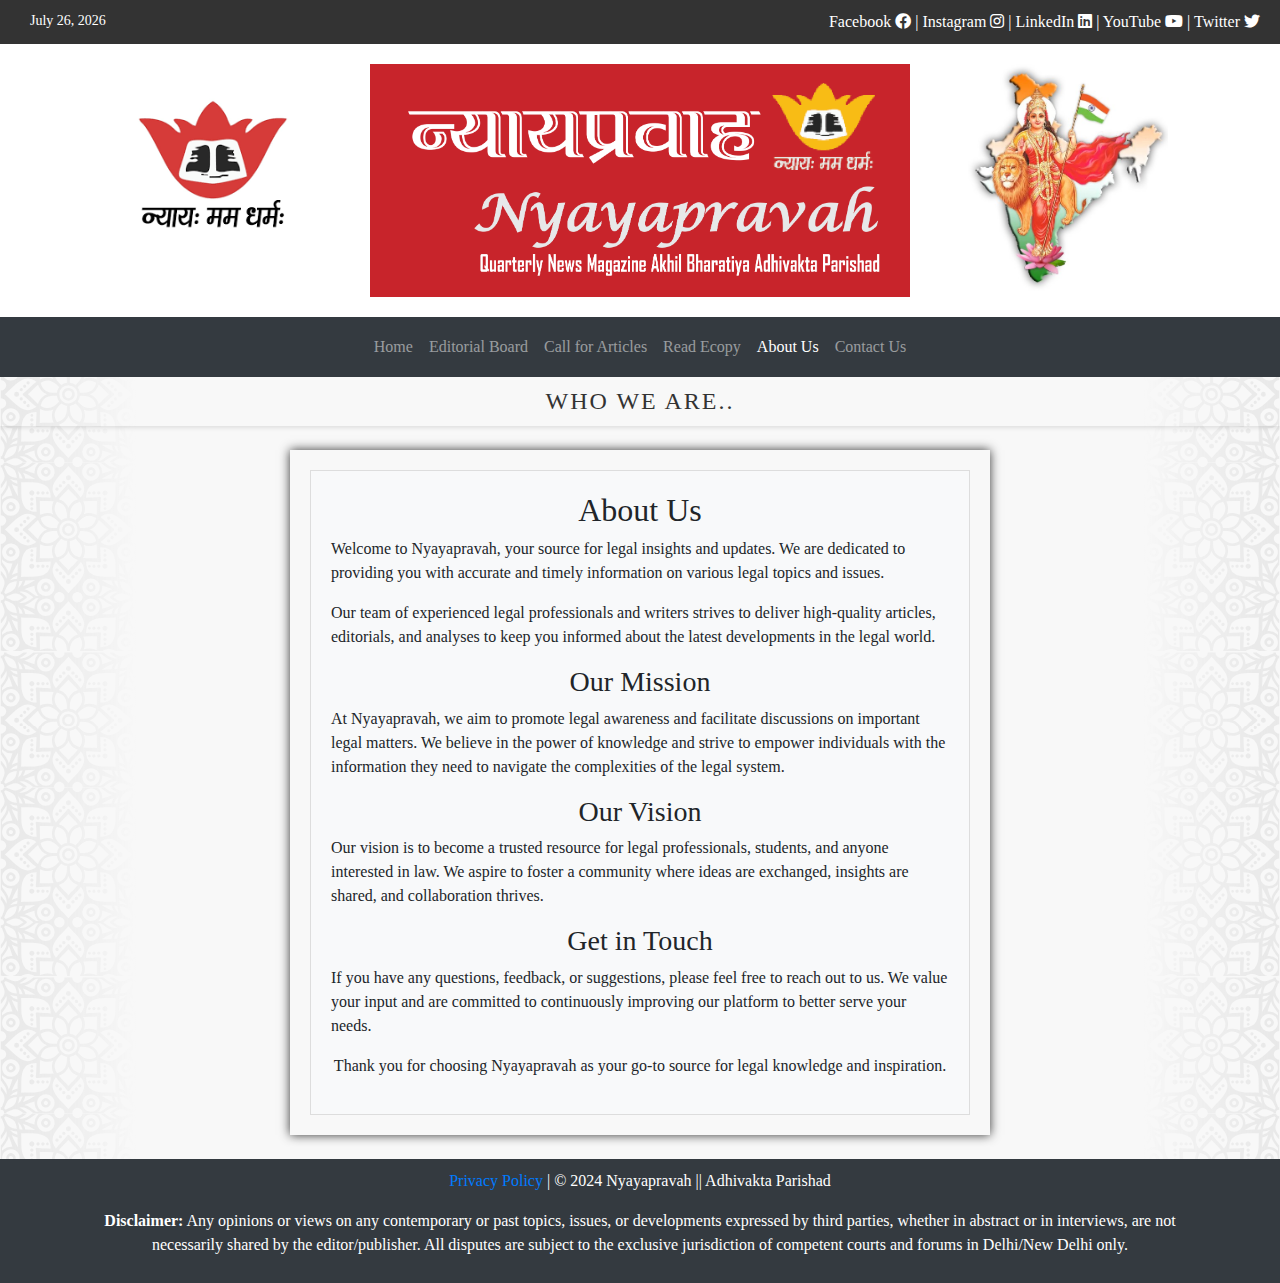
==== AboutUs.html @ 5764d39e "AboutUs, ContactUs page added" ====
<!DOCTYPE html>
<html lang="en">
  <head>
    <meta charset="UTF-8" />
    <meta
      name="viewport"
      content="width=device-width, initial-scale=1, shrink-to-fit=no"
    />
    <title>Nyayapravah</title>
    <link rel="stylesheet" href="styles.css" />
    <link rel="icon" href="images/favicon.ico" type="image/x-icon" />

    <!-- Bootstrap CSS -->
    <link
      rel="stylesheet"
      href="https://stackpath.bootstrapcdn.com/bootstrap/4.3.1/css/bootstrap.min.css"
    />
    <!-- Font Awesome Icons -->
    <link
      rel="stylesheet"
      href="https://cdnjs.cloudflare.com/ajax/libs/font-awesome/5.15.2/css/all.min.css"
    />
    <!-- Custom CSS -->
    <style>
      body {
        font-family: "Times New Roman", Times, serif;
      }

      .body-container {
        display: flex;
        justify-content: center;
        align-items: center;
        flex-direction: column;
        max-width: 800px; /* Ideal size for the container */
        margin: auto;
        padding: 20px;
        background-color: #f8f9fa; /* Optional: Add a light background color */
        border: 1px solid #ddd; /* Optional: Add a border for separation */
      }

      .upper-header {
        background-color: #333;
        color: #fff;
        padding: 10px;
        display: flex;
        justify-content: space-between;
        align-items: center;
      }

      #currentDate {
        color: #fff;
        font-size: 14px;
        margin-right: auto;
        padding: 0 20px;
      }

      .upper-header a {
        color: #fff;
        text-decoration: none;
        transition: background-color 0.3s;
      }

      .upper-header a:hover {
        background-color: orange;
        color: #fff;
      }

      .logo-container {
        background-color: #fff;
        text-align: center;
        padding: 20px;
      }

      .navbar-nav {
        margin: auto;
      }

      .navbar {
        background-color: #343a40;
      }

      .navbar-nav .nav-link {
        color: #fff;
        padding: 10px 15px;
        text-align: center;
        font-size: 16px;
        transition: background-color 0.3s, color 0.3s;
      }

      .navbar-nav .nav-link:hover {
        background-color: orange;
        color: #fff;
      }

      .body-container {
        padding: 20px;
      }

      .footer {
        background-color: #343a40;
        color: #fff;
        padding: 10px;
        text-align: center;
      }

      .logo {
        width: 200px;
        height: auto;
      }
    </style>
  </head>
  <body>
    <!-- Upper Header -->
    <div class="upper-header">
      <div class="social-links">
        <span id="currentDate"></span>
        <div>
          <a href="https://www.facebook.com/adhivakta.parishad.58"
            >Facebook <i class="fab fa-facebook"></i
          ></a>
          |
          <a href="https://www.instagram.com/adhivaktap"
            >Instagram <i class="fab fa-instagram"></i
          ></a>
          |
          <a href="https://www.linkedin.com/in/adhivaktap"
            >LinkedIn <i class="fab fa-linkedin"></i
          ></a>
          |
          <a href="https://www.youtube.com/@AdhivaktaParishad"
            >YouTube <i class="fab fa-youtube"></i
          ></a>
          |
          <a href="https://twitter.com/AdhivaktaP"
            >Twitter <i class="fab fa-twitter"></i
          ></a>
        </div>
      </div>
    </div>
    <!-- Logo Container -->
    <div class="logo-container">
      <div class="container">
        <div class="row justify-content-around">
          <div class="col-md-3 text-center">
            <img src="images/logo.png" alt="Logo 1" class="img-fluid logo" />
          </div>
          <div class="col-md-6 text-center">
            <img
              src="images/logo101.png"
              style="width: 600px !important"
              alt="Logo 2"
              class="img-fluid logo"
            />
          </div>
          <div class="col-md-3 text-center">
            <img
              src="images/logo_BHMAA.jpg"
              alt="Logo 3"
              class="img-fluid logo"
            />
          </div>
        </div>
      </div>
    </div>

    <!-- Navigation Bar -->
    <nav class="navbar navbar-expand-lg navbar-dark">
      <button
        class="navbar-toggler"
        type="button"
        data-toggle="collapse"
        data-target="#navbarNav"
        aria-controls="navbarNav"
        aria-expanded="false"
        aria-label="Toggle navigation"
      >
        <span class="navbar-toggler-icon"></span>
      </button>
      <div class="collapse navbar-collapse" id="navbarNav">
        <ul class="navbar-nav">
          <li class="nav-item">
            <a class="nav-link" href="index.html">Home</a>
          </li>
          <li class="nav-item">
            <a class="nav-link" href="editorialboard.html">Editorial Board</a>
          </li>
          <li class="nav-item">
            <a class="nav-link" href="callForArticles.html"
              >Call for Articles</a
            >
          </li>
          <li class="nav-item">
            <a class="nav-link" href="ecopy.html">Read Ecopy</a>
          </li>
          <li class="nav-item active">
            <a class="nav-link" href="AboutUs.html">About Us</a>
          </li>
          <li class="nav-item">
            <a class="nav-link" href="ContactUs.html">Contact Us</a>
          </li>
        </ul>
      </div>
    </nav>

    <!-- Body Content -->
    <!-- Style for Top heading = Here "About Us" -->
    <div
      style="
        text-align: center;
        padding: 10px;
        box-shadow: 0 2px 4px rgba(0, 0, 0, 0.1);
      "
    >
      <h2
        style="
          color: #333;
          margin: 0;
          text-transform: uppercase;
          font-size: 1.5em;
          letter-spacing: 2px;
        "
      >
        Who We Are..
      </h2>
    </div>
    <br />
    <div class="main-content" style="box-shadow: 0 0 10px #333; padding: 20px">
      <div class="body-container">
        <h2>About Us</h2>
        <p>
          Welcome to Nyayapravah, your source for legal insights and updates. We
          are dedicated to providing you with accurate and timely information on
          various legal topics and issues.
        </p>
        <p>
          Our team of experienced legal professionals and writers strives to
          deliver high-quality articles, editorials, and analyses to keep you
          informed about the latest developments in the legal world.
        </p>
        <h3>Our Mission</h3>
        <p>
          At Nyayapravah, we aim to promote legal awareness and facilitate
          discussions on important legal matters. We believe in the power of
          knowledge and strive to empower individuals with the information they
          need to navigate the complexities of the legal system.
        </p>
        <h3>Our Vision</h3>
        <p>
          Our vision is to become a trusted resource for legal professionals,
          students, and anyone interested in law. We aspire to foster a
          community where ideas are exchanged, insights are shared, and
          collaboration thrives.
        </p>
        <h3>Get in Touch</h3>
        <p>
          If you have any questions, feedback, or suggestions, please feel free
          to reach out to us. We value your input and are committed to
          continuously improving our platform to better serve your needs.
        </p>
        <p>
          Thank you for choosing Nyayapravah as your go-to source for legal
          knowledge and inspiration.
        </p>
      </div>
    </div>
    <br />
    <!-- Footer -->
    <div class="footer">
      <div class="container">
        <!-- <p>Visitors Count: <span id="liveVisitors">0</span></p> -->
        <p>
          <a href="#">Privacy Policy</a> | &copy; 2024 Nyayapravah || Adhivakta
          Parishad
        </p>
        <p class="disclaimer" style="text-align: center">
          <strong>Disclaimer:</strong> Any opinions or views on any contemporary
          or past topics, issues, or developments expressed by third parties,
          whether in abstract or in interviews, are not necessarily shared by
          the editor/publisher. All disputes are subject to the exclusive
          jurisdiction of competent courts and forums in Delhi/New Delhi only.
        </p>
      </div>
    </div>

    <!-- Bootstrap JS and dependencies -->
    <script src="https://code.jquery.com/jquery-3.3.1.slim.min.js"></script>
    <script src="https://cdnjs.cloudflare.com/ajax/libs/popper.js/1.14.7/umd/popper.min.js"></script>
    <script src="https://stackpath.bootstrapcdn.com/bootstrap/4.3.1/js/bootstrap.min.js"></script>
    <!-- Custom JS for live visitors count -->
    <script>
      document.getElementById("currentDate").innerHTML =
        new Date().toLocaleDateString("en-US", {
          month: "long",
          day: "numeric",
          year: "numeric",
        });

      // // Get current visitor count from localStorage or set to 0
      // var liveVisitorsCount =
      //   parseInt(localStorage.getItem("liveVisitorsCount")) || 0;

      // // Update live visitors count on the page
      // document.getElementById("liveVisitors").innerHTML = liveVisitorsCount;

      // // Increase the visitor count by 1 and update localStorage
      // liveVisitorsCount++;
      // localStorage.setItem("liveVisitorsCount", liveVisitorsCount);
    </script>
  </body>
</html>
---- styles.css ----
/* Add your custom styles here */

.upper-header {
    padding: 10px 0;
}

#date {
    font-weight: bold;
}

.divider {
    margin: 0 10px;
}

.social-links {
    color: #fff;
    margin-right: 10px;
    display: flex;
    justify-content: space-between;
    flex-direction: row;
    width: 100%;
}

/* Center-align the iframe */
.iframe-container {
    display: flex;
    justify-content: center;
    align-items: center;
    height: 100vh;
    /* Adjust the height as needed */
    box-shadow: 0 4px 8px rgba(0, 0, 0, 0.1);
    border-radius: 8px;
    overflow: hidden;
}

iframe {
    max-width: 100%;
    max-height: 100%;
}


.timeline-with-icons {
    border-left: 1px solid hsl(0, 0%, 90%);
    position: relative;
    list-style: none;
}

.timeline-with-icons .timeline-item {
    position: relative;
}

.timeline-with-icons .timeline-item:after {
    position: absolute;
    display: block;
    top: 0;
}

.timeline-with-icons .timeline-icon {
    position: absolute;
    left: -56.5px;
    background-color: hsl(217, 88.2%, 90%);
    color: hsl(217, 88.8%, 35.1%);
    border-radius: 50%;
    height: 31px;
    width: 31px;
    display: flex;
    align-items: center;
    justify-content: center;
}

.main-content {
    max-width: 700px;
    margin: auto;
    padding-left: 80px;
}

body {
    background-image: url('images/bg_img.svg');
    /* Other background properties can be added here */
}

/* pdf rendering for the editorial page(index page) ONLY */
.embed-responsive-16by9::before {
    padding-top: none;
}
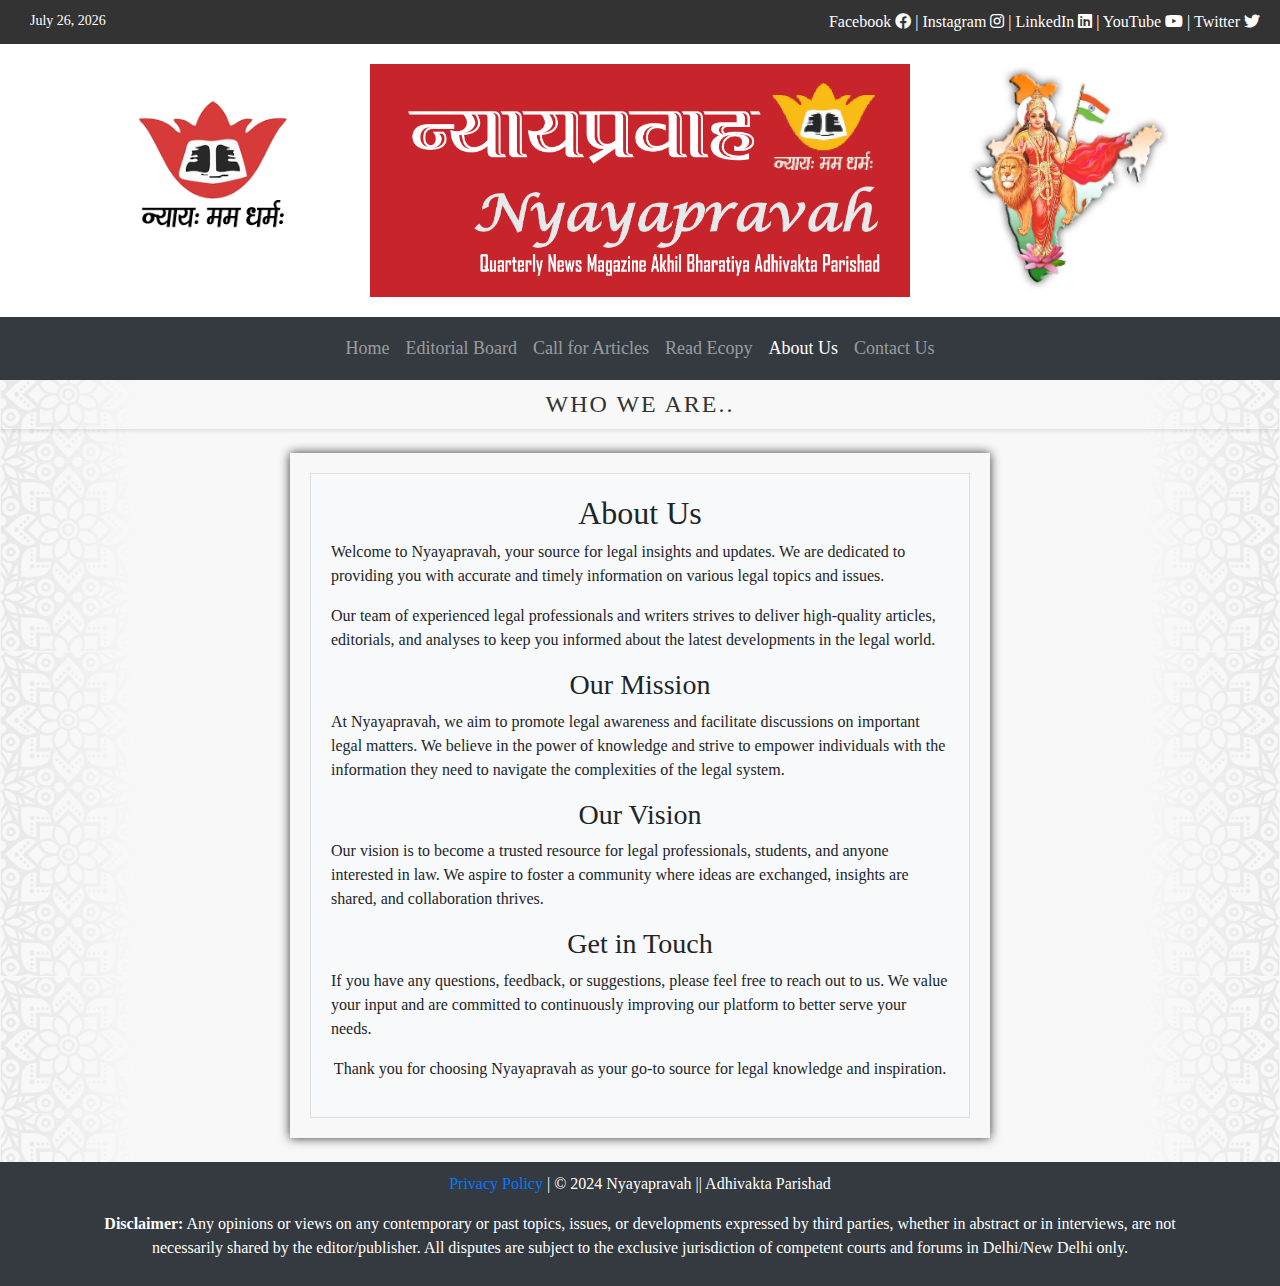
==== commit 29fa075f: "Navbar buttons beautified" ====
--- a/AboutUs.html
+++ b/AboutUs.html
@@ -7,6 +7,10 @@
       content="width=device-width, initial-scale=1, shrink-to-fit=no"
     />
     <title>Nyayapravah</title>
+    <meta
+      name="description"
+      content="Welcome to Nyayapravah - your trusted source for legal insights and updates. Explore accurate and timely information on various legal topics, delivered by our team of experienced Legal professionals. Join us in promoting legal awareness and facilitating discussions on important matters in Courts across India i.e. High Courts, Supreme Court of India, and other District courts and its subordinate courts. Get in touch with us for questions, feedback, or suggestions related to Indian Laws. Thank you for choosing Nyayapravah as your go-to source for legal knowledge and inspiration. Nyayapravah presented by Akhil Bhartiya Adhivakta Parishad, a branch of Rashtriya Swayam Sewak Sangh (RSS)"
+    />
     <link rel="stylesheet" href="styles.css" />
     <link rel="icon" href="images/favicon.ico" type="image/x-icon" />
 
@@ -81,9 +85,9 @@
 
       .navbar-nav .nav-link {
         color: #fff;
-        padding: 10px 15px;
+        padding: 10px 20px;
         text-align: center;
-        font-size: 16px;
+        font-size: 18px;
         transition: background-color 0.3s, color 0.3s;
       }
 
@@ -115,23 +119,25 @@
       <div class="social-links">
         <span id="currentDate"></span>
         <div>
-          <a href="https://www.facebook.com/adhivakta.parishad.58"
+          <a
+            href="https://www.facebook.com/adhivakta.parishad.58"
+            target="_blank"
             >Facebook <i class="fab fa-facebook"></i
           ></a>
           |
-          <a href="https://www.instagram.com/adhivaktap"
+          <a href="https://www.instagram.com/adhivaktap" target="_blank"
             >Instagram <i class="fab fa-instagram"></i
           ></a>
           |
-          <a href="https://www.linkedin.com/in/adhivaktap"
+          <a href="https://www.linkedin.com/in/adhivaktap" target="_blank"
             >LinkedIn <i class="fab fa-linkedin"></i
           ></a>
           |
-          <a href="https://www.youtube.com/@AdhivaktaParishad"
+          <a href="https://www.youtube.com/@AdhivaktaParishad" target="_blank"
             >YouTube <i class="fab fa-youtube"></i
           ></a>
           |
-          <a href="https://twitter.com/AdhivaktaP"
+          <a href="https://twitter.com/AdhivaktaP" target="_blank"
             >Twitter <i class="fab fa-twitter"></i
           ></a>
         </div>
